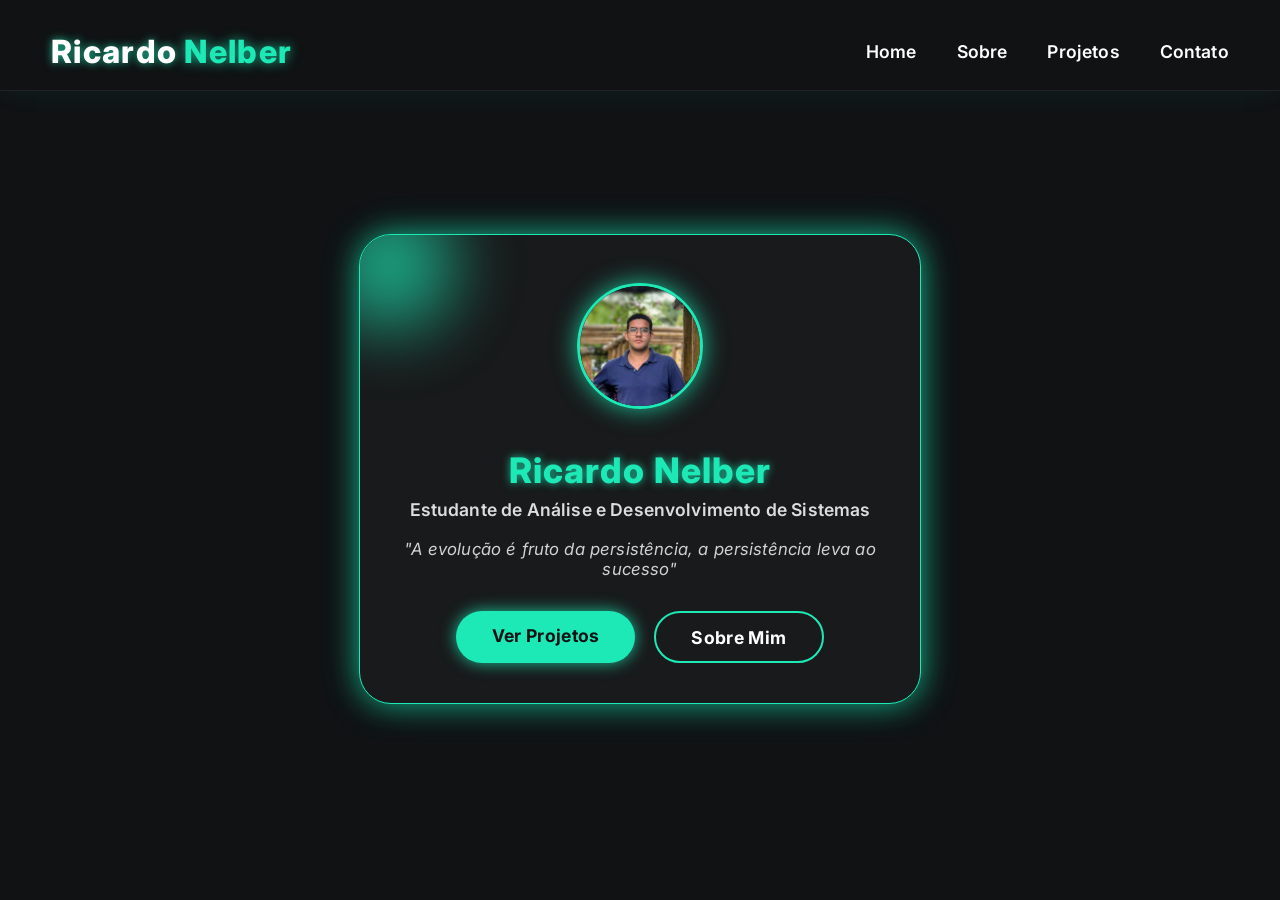
==== Portifolio/index.html @ 891d6008 "Meu portifoli 0.1 Add my portifolio on GitHub" ====
<!DOCTYPE html>
<html lang="pt-br">
<head>
  <meta charset="UTF-8">
  <meta name="viewport" content="width=device-width, initial-scale=1.0">
  <title>Ricardo Nelber | Portfólio Profissional</title>
  <link rel="stylesheet" href="assets/css/style.css">
  <link rel="preconnect" href="https://fonts.googleapis.com">
  <link rel="preconnect" href="https://fonts.gstatic.com" crossorigin>
  <link href="https://fonts.googleapis.com/css2?family=Inter:wght@400;600;800&display=swap" rel="stylesheet">
</head>
<body>
  <nav class="navbar">
    <div class="logo">Ricardo <span>Nelber</span></div>
    <ul class="nav-links">
      <li><a href="index.html">Home</a></li>
      <li><a href="views/sobre.html">Sobre</a></li>
      <li><a href="views/projetos.html">Projetos</a></li>
      <li><a href="views/contato.html">Contato</a></li>
    </ul>
  </nav>
  <main>
    <section class="hero">
      <div class="hero-content">
        <img src="assets/img/ric-perfil.jpg" alt="Foto profissional de Ricardo Nelber" class="hero-photo">
        <div class="hero-text">
          <h1>Ricardo Nelber</h1>
          <h2>Estudante de Análise e Desenvolvimento de Sistemas</h2>
          <p class="frase">"A evolução é fruto da persistência, a persistência leva ao sucesso"</p>
          <div class="hero-buttons">
            <a href="views/projetos.html" class="btn btn-neon">Ver Projetos</a>
            <a href="views/sobre.html" class="btn btn-outline">Sobre Mim</a>
          </div>
        </div>
      </div>
    </section>
  </main>
  <script src="assets/js/main.js"></script>
</body>
</html>
---- Portifolio/assets/css/style.css ----
/* Paleta: preto, branco, verde água neon */
:root {
  --cor-bg: #101214;
  --cor-card: #181a1b;
  --cor-texto: #fff;
  --cor-neon: #1de9b6;
  --cor-neon-glow: #1de9b6cc;
  --cor-outline: #222;
  --cor-btn-outline: #fff;
  --cor-btn-hover: #1de9b6;
  --font-main: 'Inter', Arial, Helvetica, sans-serif;
}

body {
  background: var(--cor-bg);
  color: var(--cor-texto);
  font-family: var(--font-main);
  margin: 0;
  min-height: 100vh;
  letter-spacing: 0.01em;
}

.navbar {
  display: flex;
  justify-content: space-between;
  align-items: center;
  padding: 2rem 4vw 1.2rem 4vw;
  background: rgba(16,18,20,0.95);
  box-shadow: 0 2px 24px 0 #1de9b610;
  border-bottom: 1px solid var(--cor-outline);
  position: sticky;
  top: 0;
  z-index: 10;
}
.logo {
  font-size: 2rem;
  font-weight: 800;
  letter-spacing: 0.04em;
  color: var(--cor-texto);
  text-shadow: 0 0 8px var(--cor-neon-glow);
}
.logo span {
  color: var(--cor-neon);
  text-shadow: 0 0 12px var(--cor-neon-glow);
}
.nav-links {
  list-style: none;
  display: flex;
  gap: 2.5rem;
  margin: 0;
  padding: 0;
}
.nav-links a {
  color: var(--cor-texto);
  text-decoration: none;
  font-weight: 600;
  font-size: 1.1rem;
  position: relative;
  transition: color 0.2s;
}
.nav-links a::after {
  content: '';
  display: block;
  height: 2px;
  width: 0;
  background: linear-gradient(90deg, var(--cor-neon), #fff0 80%);
  transition: width 0.3s cubic-bezier(.4,0,.2,1);
  position: absolute;
  left: 0;
  bottom: -4px;
}
.nav-links a:hover {
  color: var(--cor-neon);
}
.nav-links a:hover::after {
  width: 100%;
}

.hero {
  display: flex;
  align-items: center;
  justify-content: center;
  min-height: 80vh;
  padding: 0 4vw;
}
.hero-content {
  display: flex;
  flex-direction: column;
  align-items: center;
  gap: 2.5rem;
  background: var(--cor-card);
  border-radius: 2rem;
  box-shadow: 0 0 32px 0 var(--cor-neon-glow), 0 2px 24px 0 #0008;
  padding: 3rem 2.5rem 2.5rem 2.5rem;
  max-width: 480px;
  width: 100%;
  margin-top: 4vh;
  border: 1.5px solid var(--cor-neon);
  position: relative;
  overflow: hidden;
}
.hero-content::before {
  content: '';
  position: absolute;
  top: -60px;
  left: -60px;
  width: 180px;
  height: 180px;
  background: radial-gradient(circle, var(--cor-neon-glow) 0%, #0000 80%);
  filter: blur(24px);
  z-index: 0;
}
.hero-photo {
  width: 120px;
  height: 120px;
  object-fit: cover;
  border-radius: 50%;
  border: 3px solid var(--cor-neon);
  box-shadow: 0 0 24px 0 var(--cor-neon-glow);
  background: #fff1;
  z-index: 1;
}
.hero-text {
  text-align: center;
  z-index: 1;
}
.hero-text h1 {
  font-size: 2.2rem;
  font-weight: 800;
  margin: 0 0 0.5rem 0;
  letter-spacing: 0.03em;
  color: var(--cor-neon);
  text-shadow: 0 0 8px var(--cor-neon-glow);
}
.hero-text h2 {
  font-size: 1.1rem;
  font-weight: 600;
  margin: 0 0 1.2rem 0;
  color: var(--cor-texto);
  opacity: 0.85;
}
.frase {
  font-size: 1.05rem;
  font-style: italic;
  color: #fff;
  margin-bottom: 2rem;
  opacity: 0.8;
}
.hero-buttons {
  display: flex;
  gap: 1.2rem;
  justify-content: center;
}
.btn {
  padding: 0.85rem 2.2rem;
  border-radius: 2rem;
  font-size: 1.1rem;
  font-weight: 700;
  border: none;
  cursor: pointer;
  transition: background 0.2s, color 0.2s, box-shadow 0.2s;
  outline: none;
  text-decoration: none;
  letter-spacing: 0.02em;
  box-shadow: 0 0 0 0 var(--cor-neon-glow);
}
.btn-neon {
  background: var(--cor-neon);
  color: #101214;
  box-shadow: 0 0 16px 0 var(--cor-neon-glow);
}
.btn-neon:hover {
  background: #fff;
  color: var(--cor-neon);
  box-shadow: 0 0 32px 0 var(--cor-neon-glow);
}
.btn-outline {
  background: transparent;
  color: var(--cor-btn-outline);
  border: 2px solid var(--cor-neon);
}
.btn-outline:hover {
  background: var(--cor-neon);
  color: #101214;
  box-shadow: 0 0 24px 0 var(--cor-neon-glow);
}

@media (max-width: 700px) {
  .navbar {
    flex-direction: column;
    gap: 1.2rem;
    padding: 1.2rem 2vw 1.2rem 2vw;
  }
  .hero-content {
    padding: 2rem 1rem 1.5rem 1rem;
    max-width: 98vw;
  }
}
@media (max-width: 480px) {
  .hero-content {
    padding: 1.2rem 0.2rem 1rem 0.2rem;
    border-radius: 1.2rem;
  }
  .hero-photo {
    width: 90px;
    height: 90px;
  }
  .logo {
    font-size: 1.3rem;
  }
}
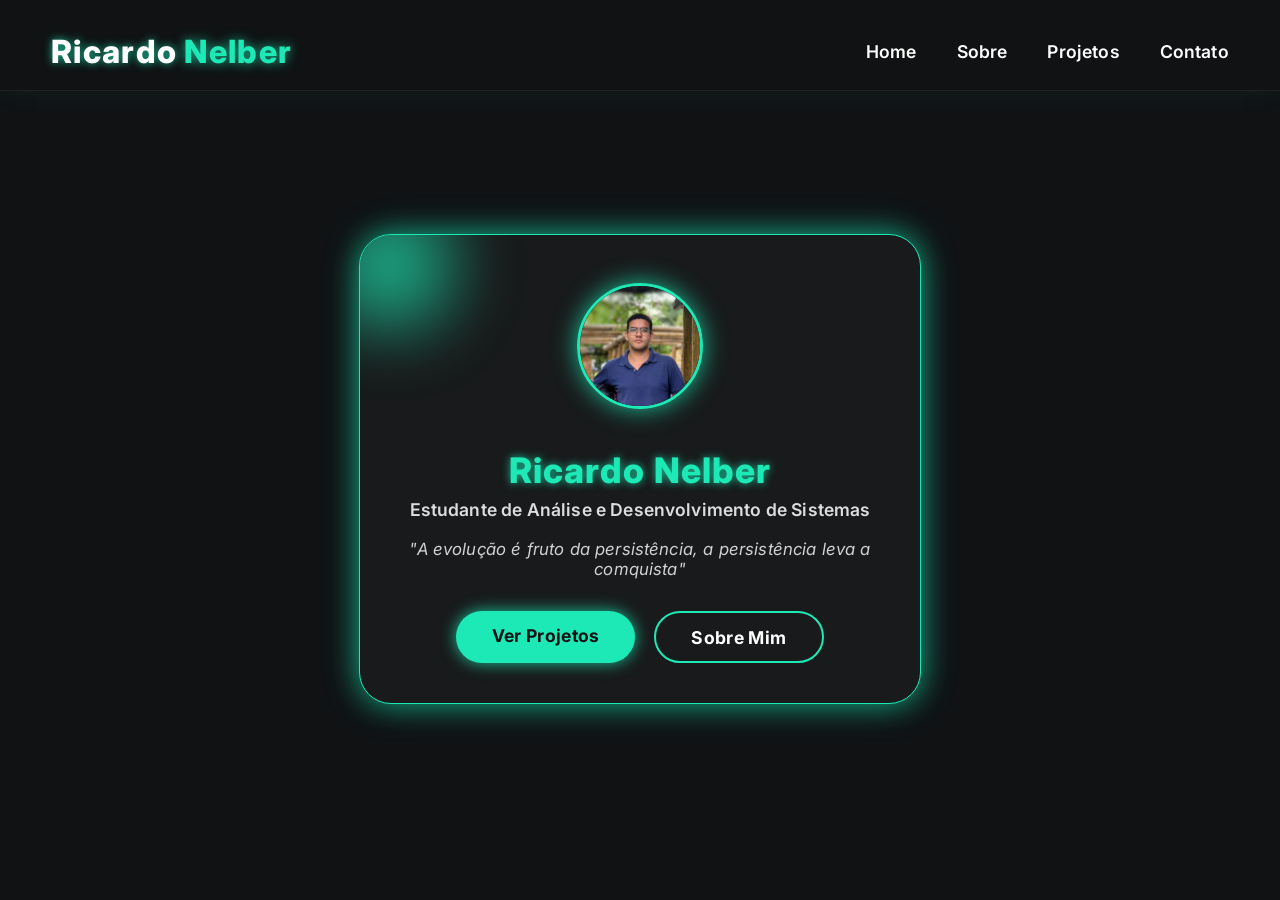
==== commit 4ac7e956: "Resestruturação atualização do CSS faltante e preparação para conexão com n8n" ====
--- a/Portifolio/index.html
+++ b/Portifolio/index.html
@@ -1,4 +1,4 @@
-<!DOCTYPE html>
+  <!DOCTYPE html>
 <html lang="pt-br">
 <head>
   <meta charset="UTF-8">
@@ -26,7 +26,7 @@
         <div class="hero-text">
           <h1>Ricardo Nelber</h1>
           <h2>Estudante de Análise e Desenvolvimento de Sistemas</h2>
-          <p class="frase">"A evolução é fruto da persistência, a persistência leva ao sucesso"</p>
+          <p class="frase">"A evolução é fruto da persistência, a persistência leva a comquista"</p>
           <div class="hero-buttons">
             <a href="views/projetos.html" class="btn btn-neon">Ver Projetos</a>
             <a href="views/sobre.html" class="btn btn-outline">Sobre Mim</a>
